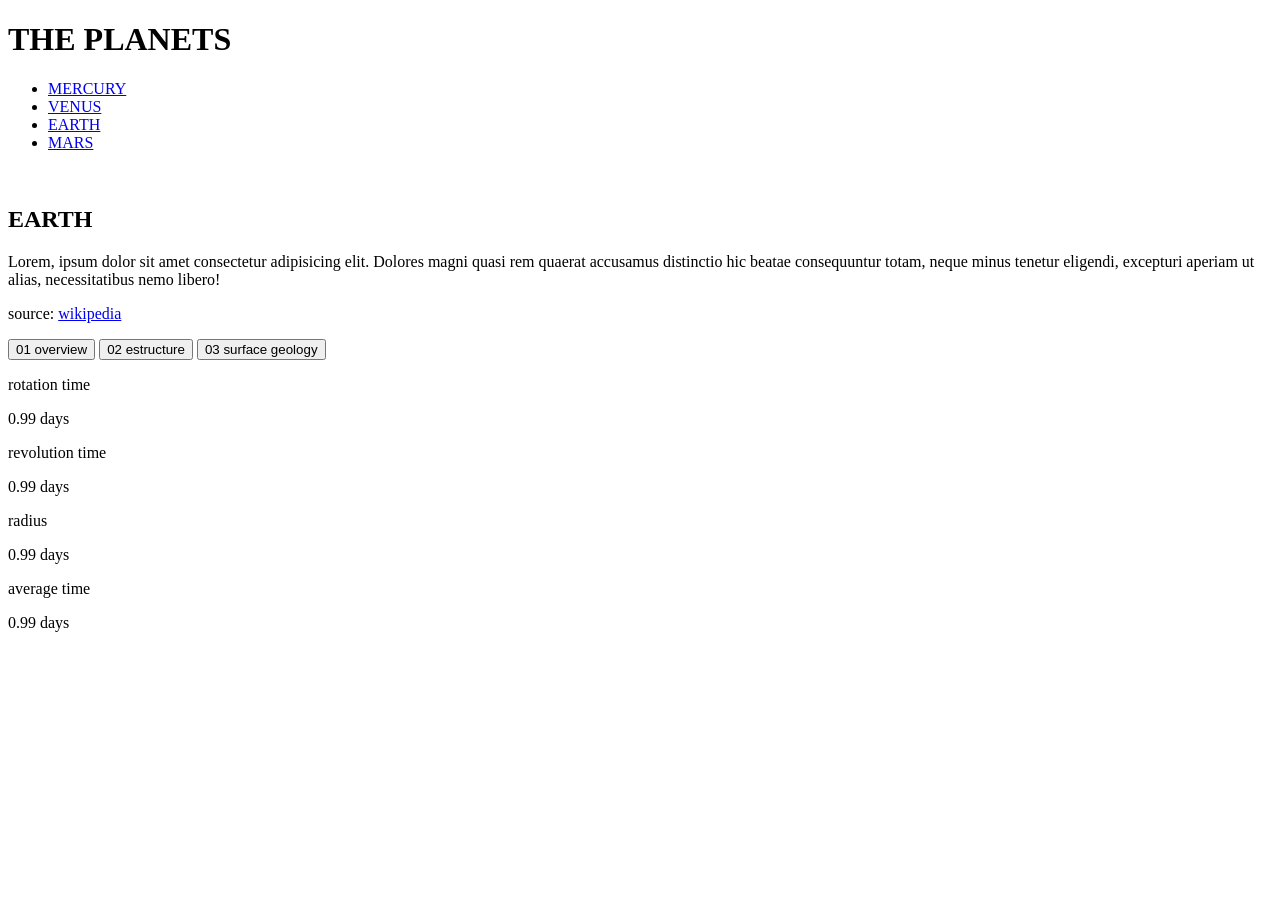
==== index.html @ f2deeb99 "ejemplo de pagina" ====
<!doctype html>
<html lang="en">
  <head>
    <meta charset="UTF-8" />
    <meta name="viewport" content="width=device-width, initial-scale=1.0" />
    <title>Document</title>
<!--flaticon para poner icono de la pag -->
  </head>
  <!-- Para conectarlo a un repositorio, junto con git y github
git init
git add
git commit -m
git remote add origin https://github.com/chemalt/chema_repository.git 
git branch -M main
git push -u origin main
 -->
  <body>
    <header>
      <h1>THE PLANETS</h1>
      <nav>
        <ul>
          <li>
            <a href="...">MERCURY</a>
          </li>
          <li>
            <a href="...">VENUS</a>
          </li>
          <li>
            <a href="...">EARTH</a>
          </li>
          <li>
            <a href="...">MARS</a>
          </li>
        </ul>
      </nav>
    </header>
    <main>
        <div>
            <img src="..." alt="" width="900">
        </div>
        <div>
            <h2>EARTH</h2>
            <p>Lorem, ipsum dolor sit amet consectetur adipisicing elit. Dolores magni quasi rem quaerat accusamus distinctio hic beatae consequuntur totam, neque minus tenetur eligendi, excepturi aperiam ut alias, necessitatibus nemo libero!</p>
            <p>source: <a href="...">wikipedia</a> </p>
            <div>
                <button class="btn=info"><span>01</span> overview</button>
                <button class="btn=info"><span>02</span> estructure</button>
                <button class="btn=info"><span>03</span> surface geology</button>
            </div>
        </div>
    </main>
    <footer>
        <div>
            <p>rotation time</p>
            <p><span id="rotation-time">0.99</span> days</p>
        </div>
        <div>
            <p>revolution time</p>
            <p><span id="rotation-time">0.99</span> days</p>
        </div>
        <div>
            <p>radius</p>
            <p><span id="rotation-time">0.99</span> days</p>
        </div>
        <div>
            <p>average time</p>
            <p><span id="rotation-time">0.99</span> days</p>
        </div>
    </footer>
  </body>
</html>
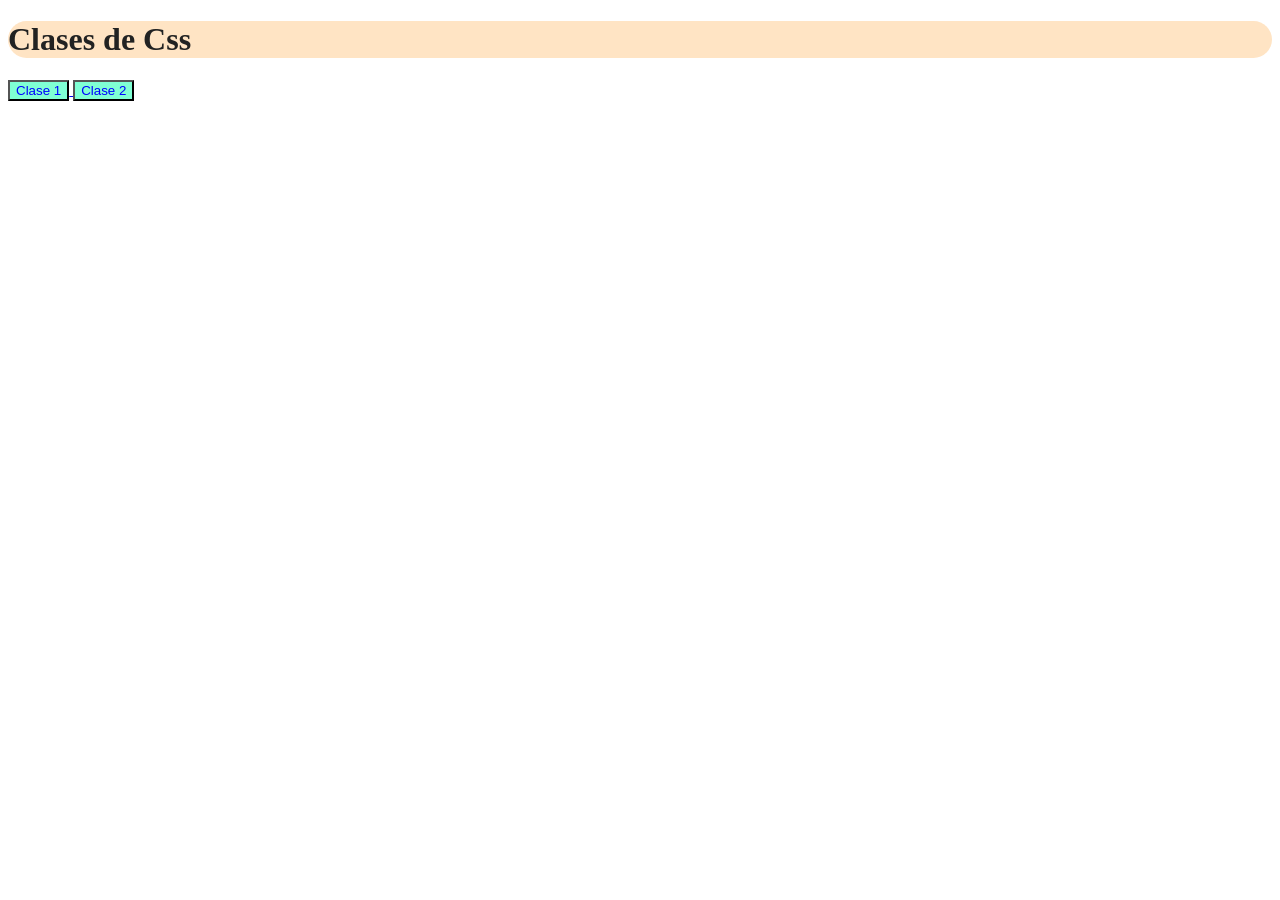
==== commit 36d8faff: "Clase 2" ====
--- a/index.html
+++ b/index.html
@@ -1,71 +1,18 @@
-<!doctype html>
+<!DOCTYPE html>
 <html lang="en">
-  <head>
-    <meta charset="UTF-8" />
-    <meta name="viewport" content="width=device-width, initial-scale=1.0" />
-    <title>Document</title>
-<!--flaticon para poner icono de la pag -->
-  </head>
-  <!-- Para conectarlo a un repositorio, junto con git y github
-git init
-git add
-git commit -m
-git remote add origin https://github.com/chemalt/chema_repository.git 
-git branch -M main
-git push -u origin main
- -->
-  <body>
-    <header>
-      <h1>THE PLANETS</h1>
-      <nav>
-        <ul>
-          <li>
-            <a href="...">MERCURY</a>
-          </li>
-          <li>
-            <a href="...">VENUS</a>
-          </li>
-          <li>
-            <a href="...">EARTH</a>
-          </li>
-          <li>
-            <a href="...">MARS</a>
-          </li>
-        </ul>
-      </nav>
-    </header>
-    <main>
-        <div>
-            <img src="..." alt="" width="900">
-        </div>
-        <div>
-            <h2>EARTH</h2>
-            <p>Lorem, ipsum dolor sit amet consectetur adipisicing elit. Dolores magni quasi rem quaerat accusamus distinctio hic beatae consequuntur totam, neque minus tenetur eligendi, excepturi aperiam ut alias, necessitatibus nemo libero!</p>
-            <p>source: <a href="...">wikipedia</a> </p>
-            <div>
-                <button class="btn=info"><span>01</span> overview</button>
-                <button class="btn=info"><span>02</span> estructure</button>
-                <button class="btn=info"><span>03</span> surface geology</button>
-            </div>
-        </div>
-    </main>
-    <footer>
-        <div>
-            <p>rotation time</p>
-            <p><span id="rotation-time">0.99</span> days</p>
-        </div>
-        <div>
-            <p>revolution time</p>
-            <p><span id="rotation-time">0.99</span> days</p>
-        </div>
-        <div>
-            <p>radius</p>
-            <p><span id="rotation-time">0.99</span> days</p>
-        </div>
-        <div>
-            <p>average time</p>
-            <p><span id="rotation-time">0.99</span> days</p>
-        </div>
-    </footer>
-  </body>
-</html>
+<head>
+  <meta charset="UTF-8">
+  <meta name="viewport" content="width=device-width, initial-scale=1.0">
+  <title>Document</title>
+  <link rel="stylesheet" href="style.css">
+</head>
+<body>
+  <h1>Clases de Css</h1>
+  <a href="/Clase1/css-intro.html">
+    <button>Clase 1 </button>
+  </a>  
+  <a href="/Clase 2/Boxes-css.html">
+    <button>Clase 2 </button>
+  </a>  
+</body>
+</html>
--- a/style.css
+++ b/style.css
@@ -0,0 +1,15 @@
+h1{
+  font-family: 'Times New Roman', Times, serif;
+  color: rgb(34, 34, 34);
+  background-color: bisque;
+  border-radius: 30px;
+}
+button{
+  background-color: aquamarine;
+  color: blue;
+
+}
+button:hover{
+  background-color: rgb(17, 74, 55);
+  color: antiquewhite;
+}
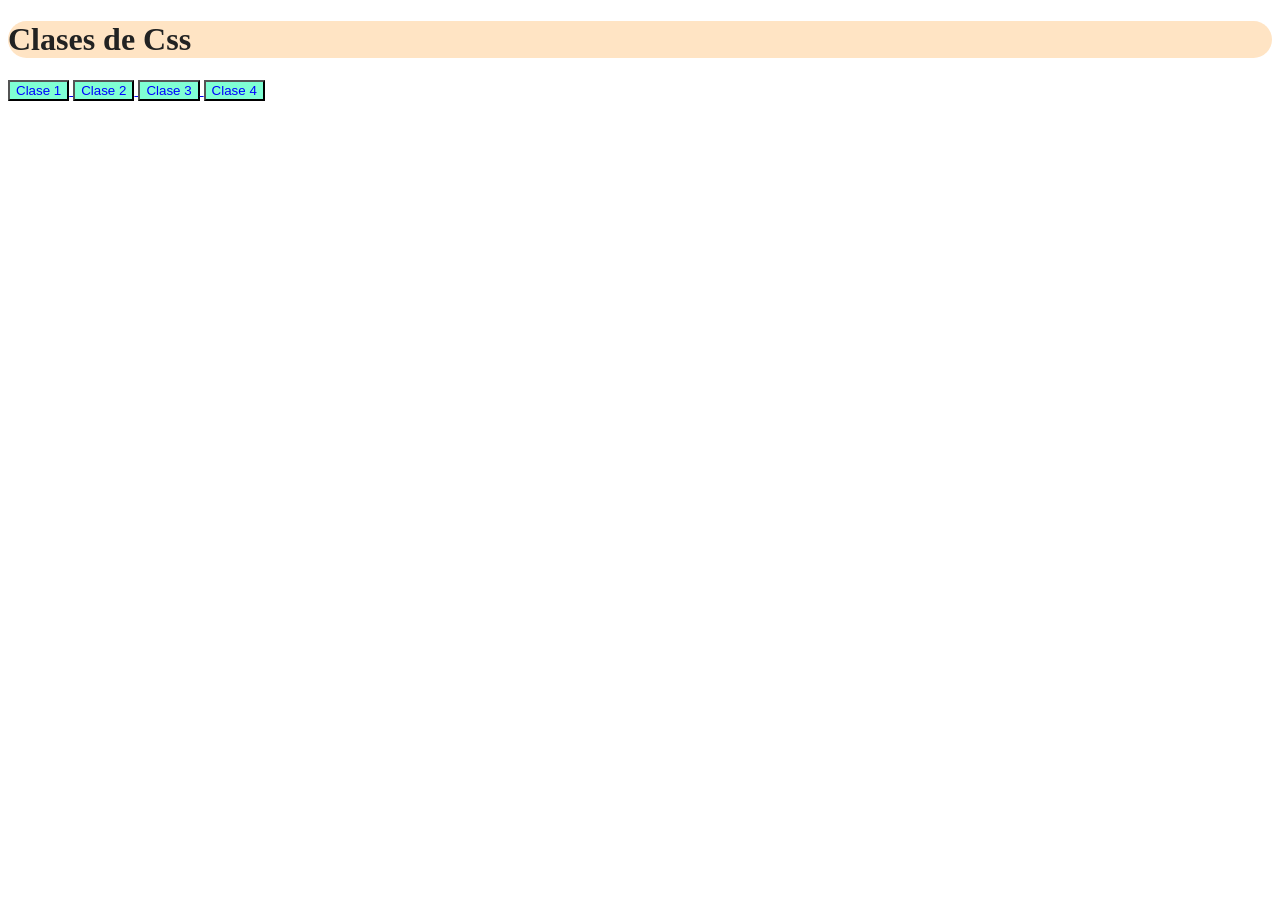
==== commit 1bd20a61: "clase 4" ====
--- a/index.html
+++ b/index.html
@@ -8,11 +8,17 @@
 </head>
 <body>
   <h1>Clases de Css</h1>
-  <a href="/Clase1/css-intro.html">
+  <a href="./Clase1/css-intro.html">
     <button>Clase 1 </button>
   </a>  
-  <a href="/Clase 2/Boxes-css.html">
+  <a href="./Clase 2/Boxes-css.html">
     <button>Clase 2 </button>
   </a>  
+  <a href="./Clase 3/Herencia-css.html">
+    <button>Clase 3 </button>
+  </a>  
+  <a href="/Clase 4/Flexbox.html">
+    <button>Clase 4 </button>
+  </a>  
 </body>
-</html>+</html>
